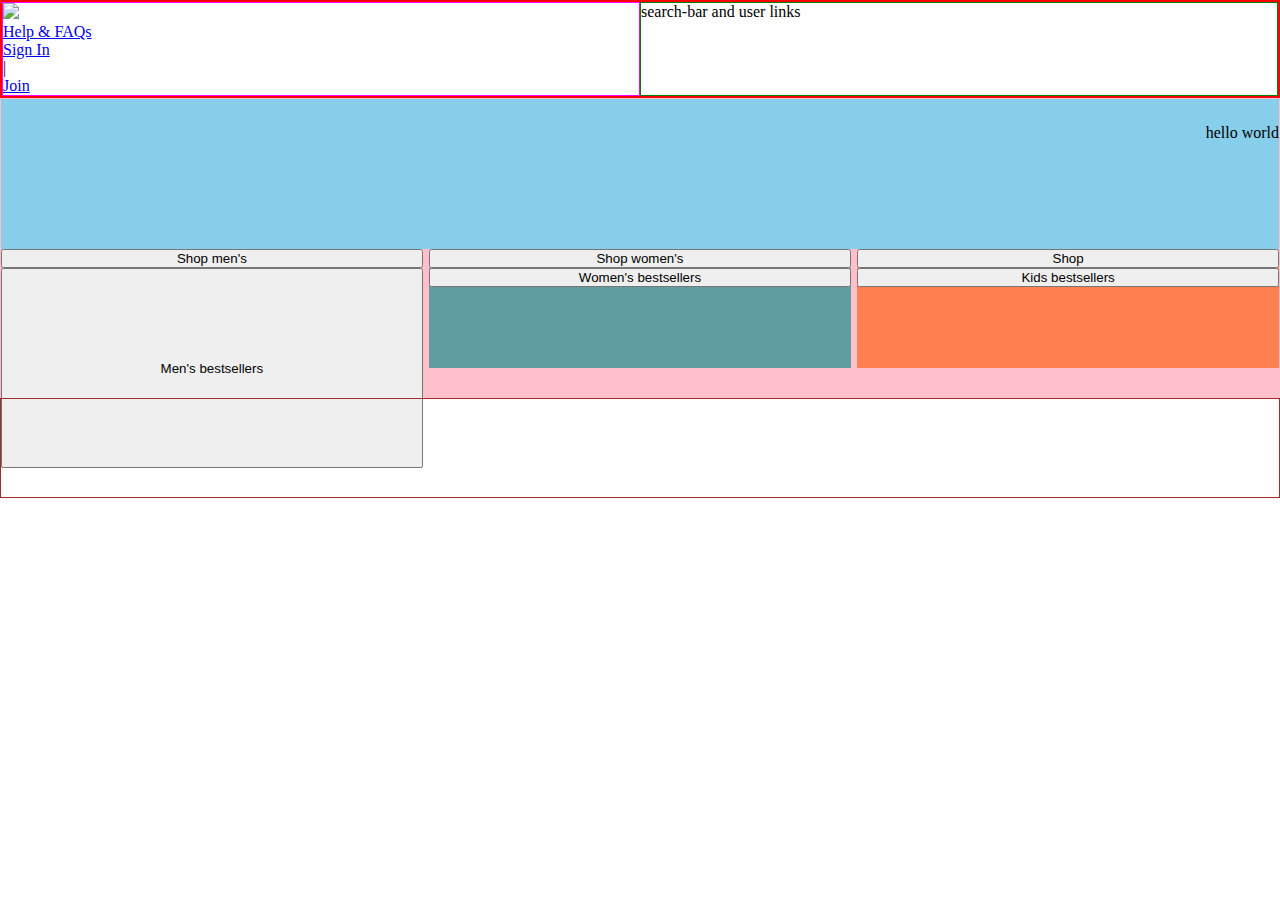
==== index.html @ dbafc96d "update styles and index" ====
<!DOCTYPE html>
<html lang="en">
<head>
    <meta charset="UTF-8">
    <meta name="description" content="Rainydays e-commerce website by Frontendjess">
    <meta name="viewport" content="width=device-width, initial-scale=1.0">
    <title>Rainydays</title>
    <link rel="stylesheet" type="text/css" href="css/styles.css">
    <script
      src="https://kit.fontawesome.com/a20860e224.js"
      crossorigin="anonymous"
    ></script>
</head>
<body>
    <header>
        <div class="sub-menu">
            <ul>
                <li><a href="#"><img src="img/storelocator.jpg" /></a></li>
                <li><a href="#">Help & FAQs</a></li>
                <li><a href="#">Sign In</a></li>
                <li>|</li>
                <li><a href="#">Join</a></li>
            </ul>
        </div>
        <div class="nav__row">
            <div class="nav__left">
                <div class="nav__left--logo">
                </div>
                <nav class="nav__left--links"></nav>
            </div>

            <div class="nav__right">
                search-bar and user links
            </div>  
        </div>
    </header>

    <main>
        <section class="hero-banner">
            <div class="hero-banner--text">
                hello world
            </div>
        </section>
        
        <section class="jackets">
            <div class="jackets--mens">
                <button class="jackets__button">Shop men's</button>
            </div>
            <div class="jackets--womens">
                <button class="jackets__button">Shop women's</button>
            </div>
            <div class="jackets--kids">
                <button class="jackets__button">Shop </button>
            </div>
        </section>

        <section class="bestsellers">
            <div class="bestsellers--mens">
                <button class="bestsellers__button">Men's bestsellers</button>
            </div>
            <div class="bestsellers--womens">
                <button class="bestsellers__button">Women's bestsellers</button>
            </div>
            <div class="bestsellers--kids">
                <button class="bestsellers__button">Kids bestsellers</button>
            </div>
        </section>

        <section class="newcomers">
            <div class="">

            </div>
        </section>
    </main>

    <footer>

    </footer>

</body>
</html>
---- css/styles.css ----
/* color palette:
navy: #22333B 
light blue: #6492A6
*/

* {
  margin: 0;
  padding: 0;
  box-sizing: border-box;
}

body {
  display: grid;
  grid-template-areas:
    "header"
    "main"
    "footer";
}

/* header */

header {
  display: flex;
  border: solid 2px red;
}

.sub-menu {
  width: 100%;
  border: solid 1px fuchsia;
}

.nav__row {
  width: 100%;
  border: solid 1px green;
}

.nav__left {
  width: 50%;
  justify-content: flex-start;
}

.nav__right {
  width: 50%;
  justify-content: flex-end;
}

/* main grid */

main {
  grid-area: main;
  background-color: pink;
  border: solid 1px pink;
  height: 300px;
}

/* main flexbox */

.hero-banner {
  display: flex;
  background-color: skyblue;
  height: 150px;
  justify-content: flex-end;
}

.hero-banner--text {
  margin-top: 25px;
}

.jackets {
  display: flex;
  justify-content: space-between;
}

.jackets--mens {
  width: 33%;
}

.jackets--womens {
  width: 33%;
}

.jackets--kids {
  width: 33%;
}

.jackets__button {
  width: 100%;
}

.bestsellers {
  display: flex;
  justify-content: space-between;
}

.bestsellers--mens {
  display: flex;
  justify-items: flex-end;
  width: 33%;
  height: 200px;
  background-color: thistle;
}

.bestsellers--womens {
  width: 33%;
  height: 100px;
  background-color: cadetblue;
}

.bestsellers--kids {
  width: 33%;
  height: 100px;
  background-color: coral;
}

.bestsellers__button {
  width: 100%;
}

/* footer */

footer {
  grid-area: footer;
  height: 100px;
  border: solid 1px brown;
}
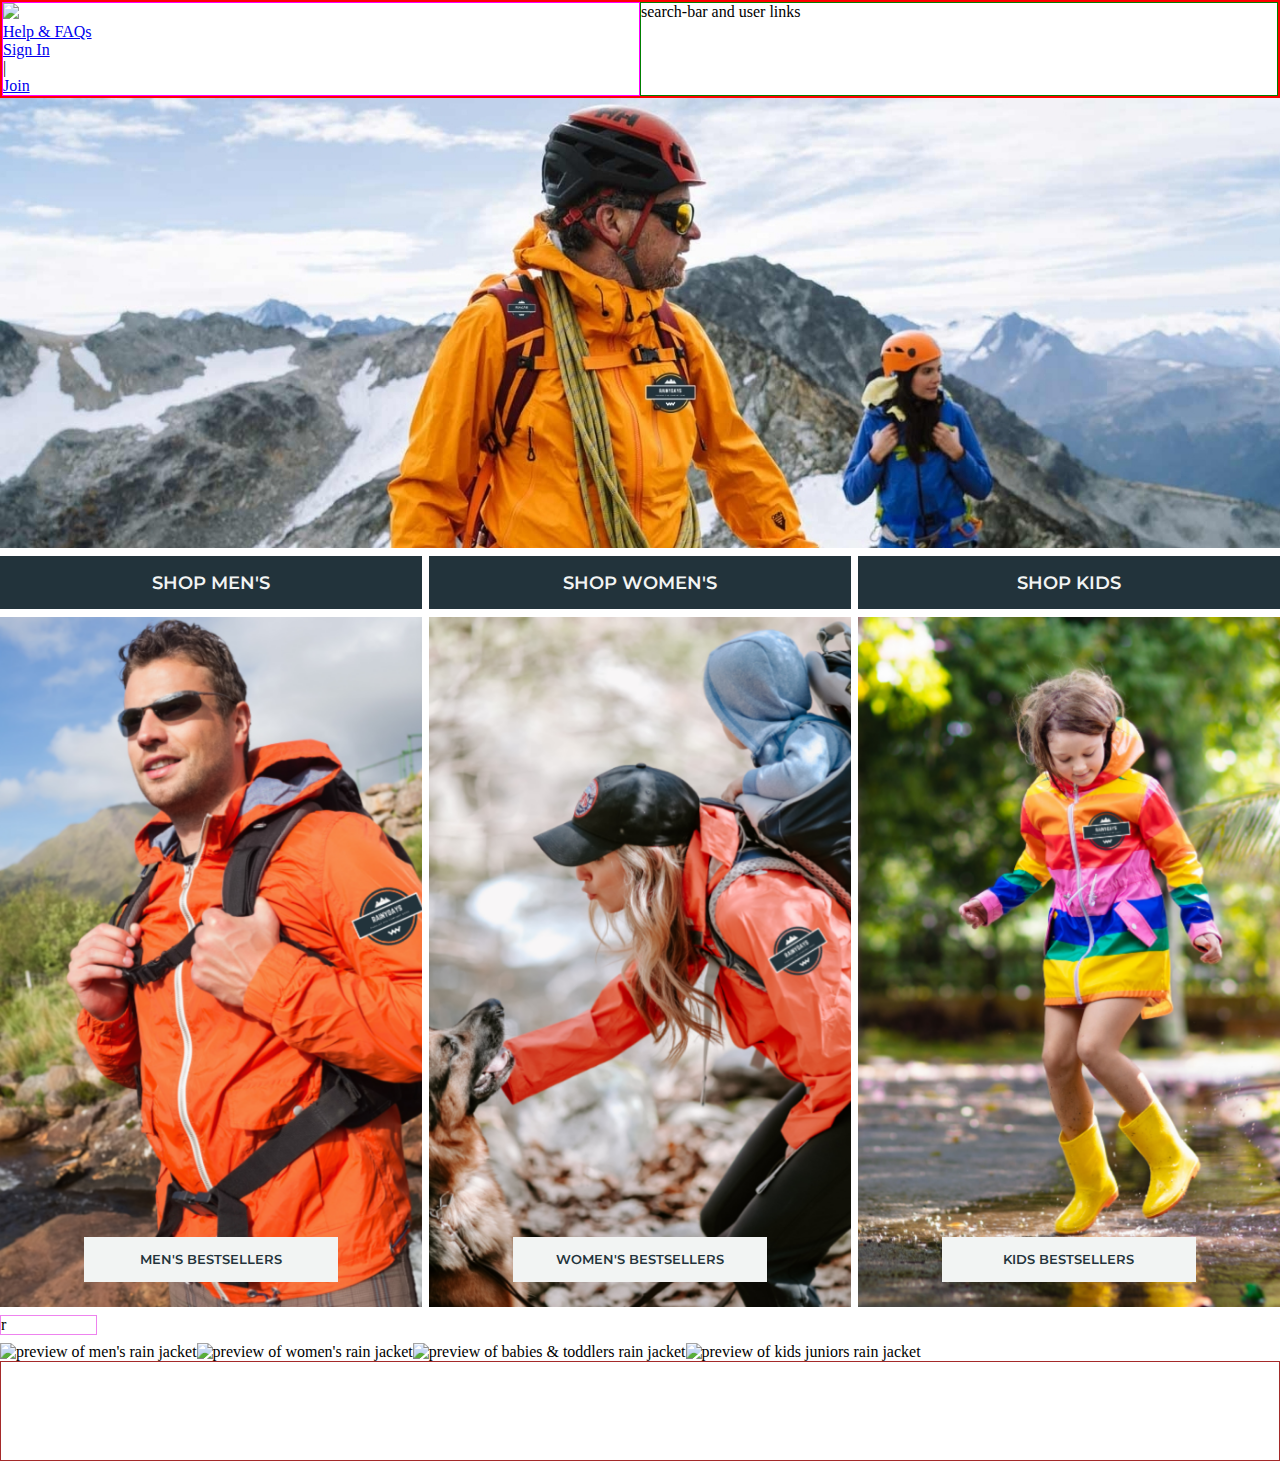
==== commit 35d06cd5: "updated images, index & styles" ====
--- a/index.html
+++ b/index.html
@@ -38,19 +38,19 @@
     <main>
         <section class="hero-banner">
             <div class="hero-banner--text">
-                hello world
+                
             </div>
         </section>
         
         <section class="jackets">
             <div class="jackets--mens">
-                <button class="jackets__button">Shop men's</button>
+                <a href="http://google.com"><button class="jackets__button">Shop men's</button></a>
             </div>
             <div class="jackets--womens">
                 <button class="jackets__button">Shop women's</button>
             </div>
             <div class="jackets--kids">
-                <button class="jackets__button">Shop </button>
+                <button class="jackets__button">Shop kids</button>
             </div>
         </section>
 
@@ -66,9 +66,22 @@
             </div>
         </section>
 
+        <section class="newcomers__heading">
+            <div>r</div>
+        </section>
+
         <section class="newcomers">
-            <div class="">
-
+            <div class="newcomers--men">
+                <img src="" alt="preview of men's rain jacket">
+            </div>
+            <div class="newcomers--women">
+                <img src="" alt="preview of women's rain jacket">
+            </div>
+            <div class="newcomers--mini">
+                <img src="" alt="preview of babies & toddlers rain jacket">
+            </div>
+            <div class="newcomers--junior">
+                <img src="" alt="preview of kids juniors rain jacket">
             </div>
         </section>
     </main>
--- a/css/styles.css
+++ b/css/styles.css
@@ -1,7 +1,14 @@
 /* color palette:
 navy: #22333B 
 light blue: #6492A6
+light gray: #F2F4F3
+
+fonts: 
+archivo: font-family: 'Archivo', sans-serif;
+montserrat: font-family: 'Montserrat', sans-serif;
 */
+
+@import url("https://fonts.googleapis.com/css2?family=Archivo:wght@400;600&family=Montserrat:wght@400;600&display=swap");
 
 * {
   margin: 0;
@@ -10,11 +17,6 @@
 }
 
 body {
-  display: grid;
-  grid-template-areas:
-    "header"
-    "main"
-    "footer";
 }
 
 /* header */
@@ -47,18 +49,28 @@
 /* main grid */
 
 main {
-  grid-area: main;
-  background-color: pink;
-  border: solid 1px pink;
-  height: 300px;
+  display: grid;
+  grid-template-areas:
+    "hero-banner hero-banner hero-banner hero-banner"
+    "jackets jackets jackets jackets"
+    "bestsellers bestsellers bestsellers bestsellers"
+    "newcomers__heading newcomers__heading newcomers__heading newcomers__heading"
+    "newcomers newcomers newcomers newcomers";
+  background-color: #ffffff;
+  height: 100%;
+  grid-row-gap: 0.5rem;
 }
 
 /* main flexbox */
 
 .hero-banner {
+  grid-area: hero-banner;
+  background-image: url("../img/hero-banner@2x.jpg");
+  background-repeat: no-repeat;
+  background-size: cover;
+  height: 450px;
   display: flex;
   background-color: skyblue;
-  height: 150px;
   justify-content: flex-end;
 }
 
@@ -67,6 +79,7 @@
 }
 
 .jackets {
+  grid-area: jackets;
   display: flex;
   justify-content: space-between;
 }
@@ -85,35 +98,85 @@
 
 .jackets__button {
   width: 100%;
+  background-color: #22333b;
+  padding: 15px 25px;
+  font-family: "Montserrat", sans-serif;
+  font-weight: 600;
+  font-size: 1.15rem;
+  color: #f2f4f3;
+  text-transform: uppercase;
+  border: none;
 }
 
 .bestsellers {
+  grid-area: bestsellers;
   display: flex;
   justify-content: space-between;
+  height: 690px;
 }
 
 .bestsellers--mens {
+  background-image: url("../img/men@2x.png");
+  background-size: cover;
+  background-repeat: no-repeat;
   display: flex;
   justify-items: flex-end;
+  justify-content: center;
   width: 33%;
-  height: 200px;
   background-color: thistle;
 }
 
 .bestsellers--womens {
+  background-image: url("../img/woman@2x.png");
+  background-size: cover;
+  background-repeat: no-repeat;
+  display: flex;
+  justify-items: flex-end;
+  justify-content: center;
   width: 33%;
-  height: 100px;
   background-color: cadetblue;
 }
 
 .bestsellers--kids {
+  background-image: url("../img/kids@2x.png");
+  background-size: cover;
+  background-repeat: no-repeat;
   width: 33%;
-  height: 100px;
+  display: flex;
+  justify-items: flex-end;
+  justify-content: center;
   background-color: coral;
 }
 
 .bestsellers__button {
+  width: 60%;
+  align-self: flex-end;
+  padding: 15px 0;
+  margin-bottom: 25px;
+  font-family: "Montserrat", sans-serif;
+  font-weight: 600;
+  font-size: 0.8rem;
+  text-transform: uppercase;
+  color: #22333b;
+  background-color: #f2f4f3;
+  border: none;
+}
+
+.newcomers__heading {
+  display: flex;
   width: 100%;
+  border: solid 1px violet;
+}
+
+.newcomers__heading--h1 {
+  width: 100%;
+  background-color: #22333b;
+  border: solid 1px red;
+}
+
+.newcomers {
+  grid-area: newcomers;
+  display: flex;
 }
 
 /* footer */
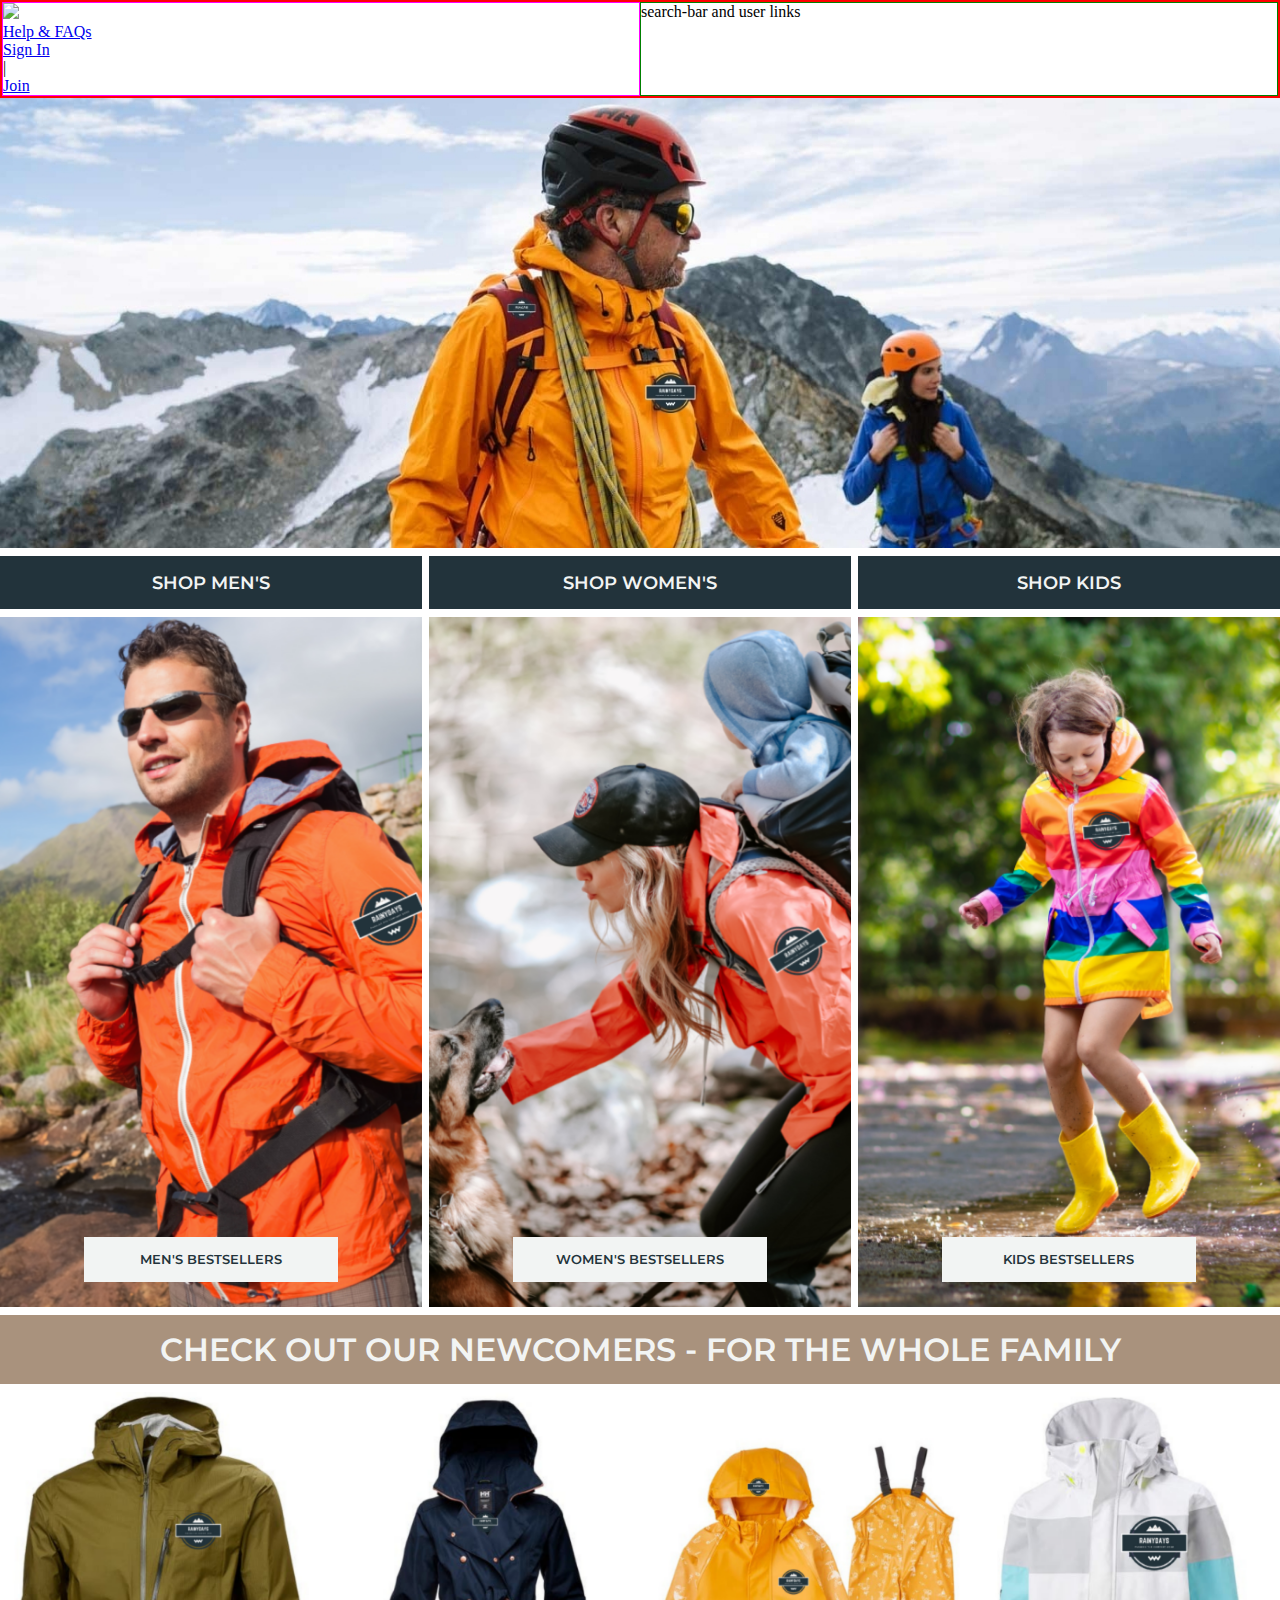
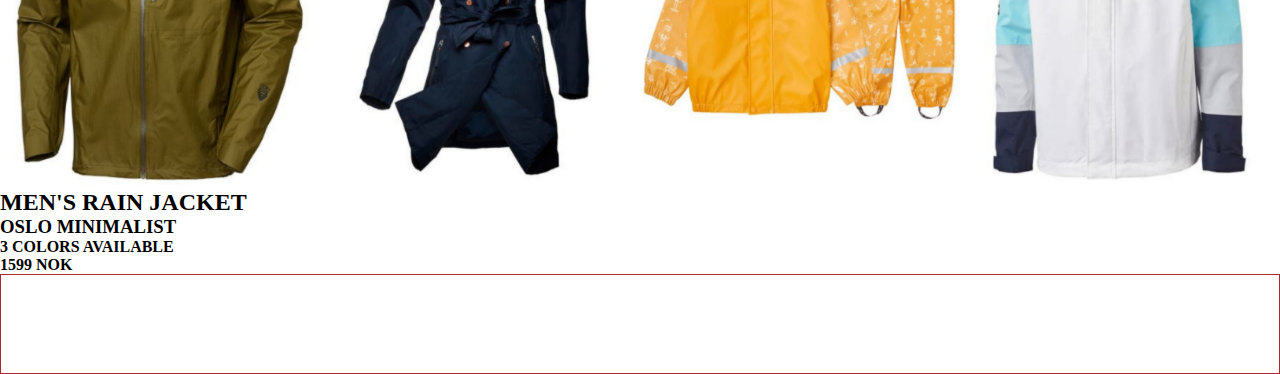
==== commit c4e34352: "updated index, styles and images" ====
--- a/index.html
+++ b/index.html
@@ -67,21 +67,27 @@
         </section>
 
         <section class="newcomers__heading">
-            <div>r</div>
+            <div class="newcomers__heading--h1">
+                <h1>Check out our newcomers - For the whole family</h1>
+            </div>
         </section>
 
         <section class="newcomers">
             <div class="newcomers--men">
-                <img src="" alt="preview of men's rain jacket">
+                <img class="newcomers--men__img" src="img/mens-new-jacket@2x.png" alt="preview of men's rain jacket">
+                <h2>MEN'S RAIN JACKET</h2>
+                <h3>OSLO MINIMALIST</h3>
+                <h4>3 COLORS AVAILABLE</h4>
+                <h4>1599 NOK</h4>
             </div>
             <div class="newcomers--women">
-                <img src="" alt="preview of women's rain jacket">
+                <img class="newcomers--women__img" src="img/womens-new-jacket@2x.png" alt="preview of women's rain jacket">
             </div>
             <div class="newcomers--mini">
-                <img src="" alt="preview of babies & toddlers rain jacket">
+                <img class="newcomers--mini__img" src="img/minis-new-jacket@2x.png" alt="preview of babies & toddlers rain jacket">
             </div>
             <div class="newcomers--junior">
-                <img src="" alt="preview of kids juniors rain jacket">
+                <img class="newcomers--junior__img" src="img/juniors-new-jacket@2x.png" alt="preview of kids juniors rain jacket">
             </div>
         </section>
     </main>
--- a/css/styles.css
+++ b/css/styles.css
@@ -2,6 +2,8 @@
 navy: #22333B 
 light blue: #6492A6
 light gray: #F2F4F3
+dark brown: #5E503F
+light brown: #A9927D
 
 fonts: 
 archivo: font-family: 'Archivo', sans-serif;
@@ -17,6 +19,7 @@
 }
 
 body {
+  width: 100%;
 }
 
 /* header */
@@ -163,20 +166,61 @@
 }
 
 .newcomers__heading {
-  display: flex;
-  width: 100%;
-  border: solid 1px violet;
+  grid-area: newcomers__heading;
+  display: flex;
+  width: 100%;
 }
 
 .newcomers__heading--h1 {
   width: 100%;
-  background-color: #22333b;
-  border: solid 1px red;
+  background-color: #a9927d;
+}
+
+h1 {
+  color: #f2f4f3;
+  font-family: "Montserrat", sans-serif;
+  font-weight: 600;
+  font-size: 2rem;
+  text-transform: uppercase;
+  text-align: center;
+  padding: 15px;
 }
 
 .newcomers {
   grid-area: newcomers;
   display: flex;
+}
+
+.newcomers--men {
+  width: 25%;
+}
+
+.newcomers--men__img {
+  width: 100%;
+}
+
+.newcomers--women {
+  width: 25%;
+}
+
+.newcomers--women__img {
+  width: 100%;
+}
+
+.newcomers--mini {
+  width: 25%;
+}
+
+.newcomers--mini__img {
+  width: 100%;
+}
+
+.newcomers--junior {
+  width: 25%;
+}
+
+.newcomers--junior__img {
+  width: 100%;
 }
 
 /* footer */
